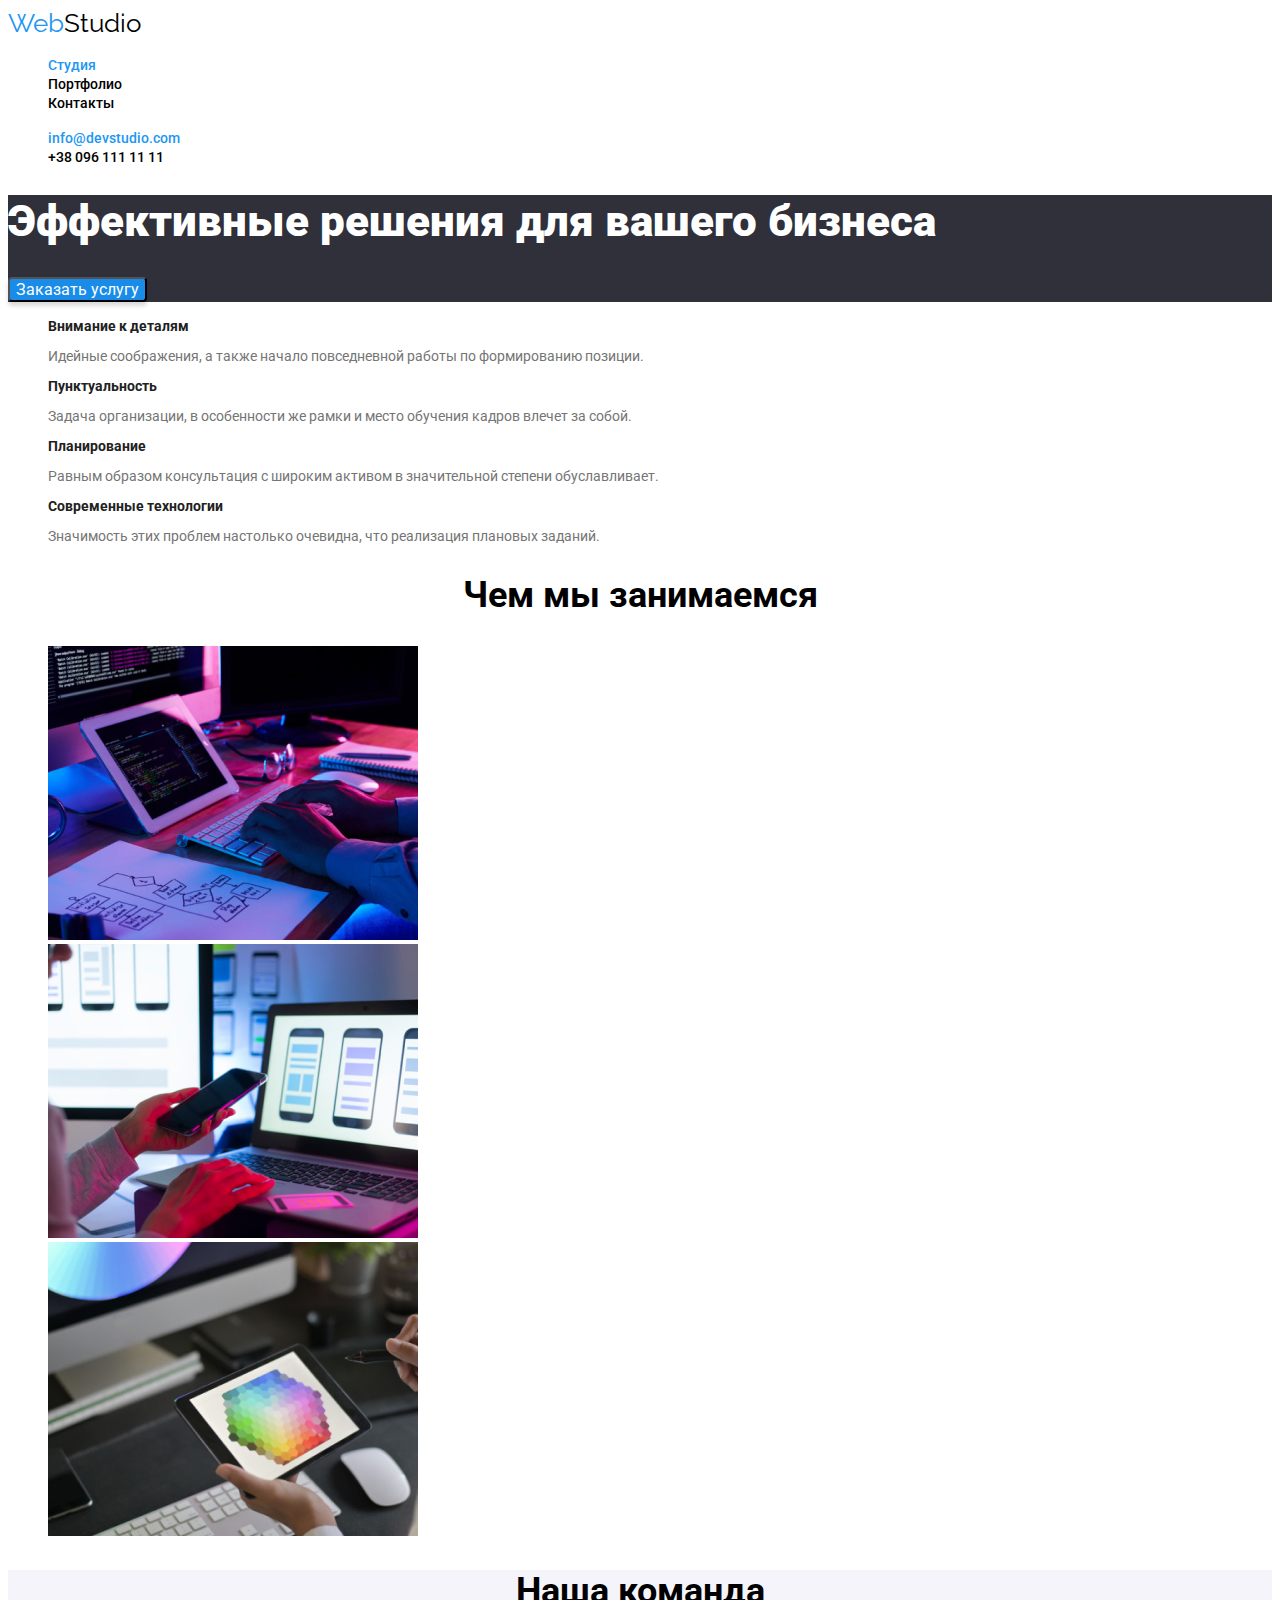
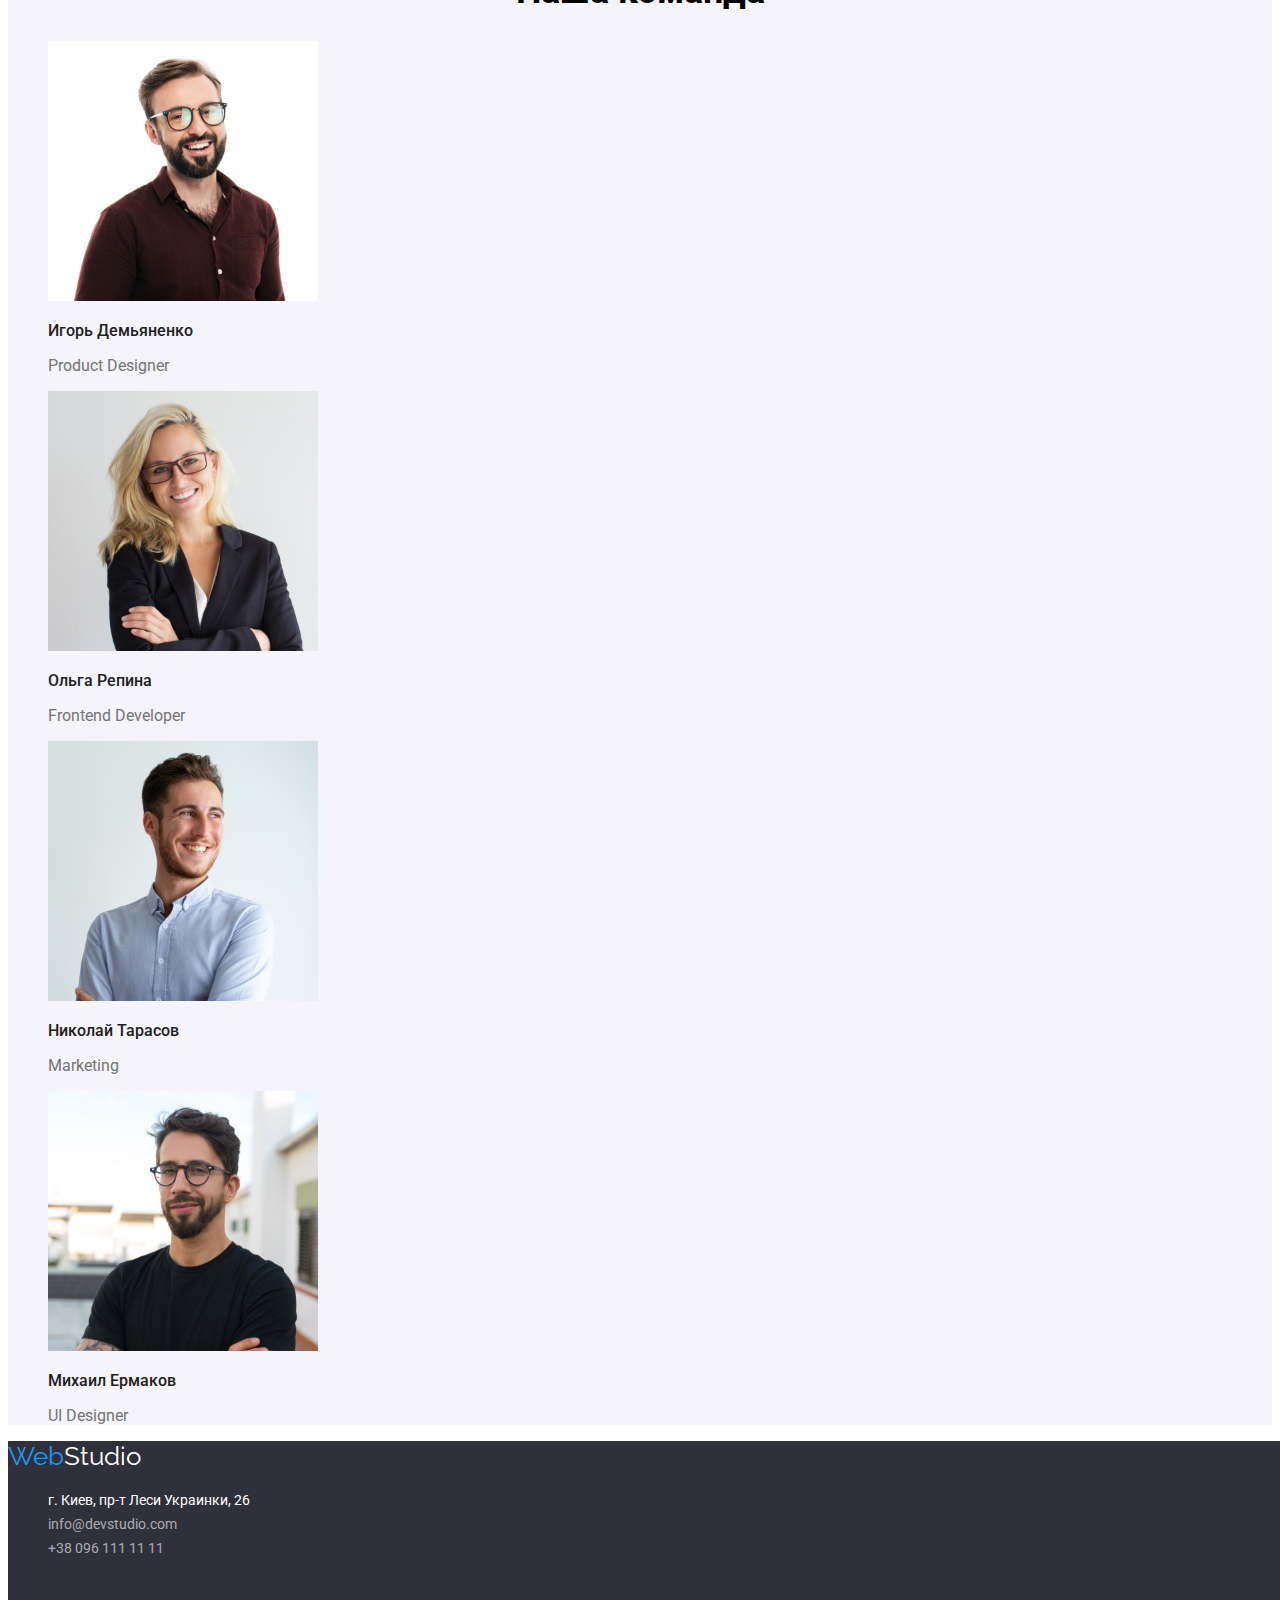
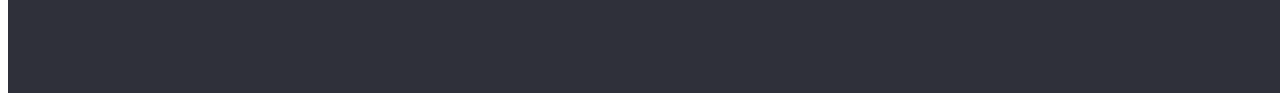
==== index.html @ c4ebb5bd "home-work-02-portfolio" ====
<!DOCTYPE html>
<html lang="en">
<head>
    <meta charset="UTF-8">
    <meta name="viewport" content="width=device-width, initial-scale=1.0">
    <title>home-work-02</title>
    <link href="https://fonts.googleapis.com/css2?family=Raleway:wght@700&family=Roboto:wght@400;500;700&display=swap"
        rel="stylesheet">
    <link rel="stylesheet" href="./css/style.css">
</head>
<body>
    <header class="page-header">
        <!-- Шапка -->
        <nav>
             <div class="logo">
             <a href="index.html"> <span class="name-logo">Web</span>Studio </a>
             </div>
             <ul class="nav-list">
                 <li> <a href=""> <span class="name-logo">Студия</span></a></li>
                 <li> <a href=""> Портфолио </a></li>
                 <li> <a href=""> Контакты </a></li>
             </ul>
        </nav>
        <ul class="nav-contacts">
            <li> <a href="mailto:info@devstudio.com"> <span class="name-logo">info@devstudio.com</span></a></li>
            <li> <a href="tel:+380961111111"> +38 096 111 11 11 </a></li>
        </ul>   
    </header>
    <main> 
        <!-- Герой -->
        <section class="page-hero"> 
            <h1 class="motto"> Эффективные решения для вашего бизнеса </h1>
            <p> 
                <a href="mailto:info@devstudio.com"> 
                    <button class="button-motto-bg"> 
                        <span class="button-motto">Заказать услугу</span>
                    </button> 
                </a> 
            </p>
        </section>
        <!-- Особенности -->
        <section class="features">
            <!-- <h2> Особености </h2> -->
            <ul>
                <li class="features-1">
                    <h3 class="heading-features">Внимание к деталям</h3>
                    <p class="paragraph-features">Идейные соображения, а также начало повседневной работы по формированию позиции.</p>
                </li>
                <li class="features-2">
                    <h3 class="heading-features">Пунктуальность</h3>
                    <p class="paragraph-features">Задача организации, в особенности же рамки и место обучения кадров влечет за собой.</p>
                </li>
                <li class="features-3">
                    <h3 class="heading-features">Планирование</h3>
                    <p class="paragraph-features">Равным образом консультация с широким активом в значительной степени обуславливает.</p>
                </li>
                <li class="features-4">
                    <h3 class="heading-features">Современные технологии</h3>
                    <p class="paragraph-features">Значимость этих проблем настолько очевидна, что реализация плановых заданий.</p>
                </li>
            </ul>
        </section>
        <!-- Чем мы занимаемся -->
        <section class="what-are-we-doing">
            <h2 class="heading-what-are-we-doing"> Чем мы занимаемся </h2>
            <ul>
                <li>
                <img src="./images/box-1.jpg" alt="box 1" width="370px" height="294px">
                </li>
                <li>
                    <img src="./images/box-2.jpg" alt="box 2" width="370px" height="294px">
                </li>
                <li>
                    <img src="./images/box-3.jpg" alt="box 3" width="370px" height="294px">
                </li>
                </ul>
        </section>
        <!-- Наша команда -->
        <section class="our-team">
            <h2 class="heading-our-team"> Наша команда </h2>
            <ul>
                <!-- team card 1-->
                <li class="card-1">
                    <img src="./images/team-foto-1.jpg" alt="Игорь Демьяненко" width="270px" height="260px">
                    <h3 class="headign-team">Игорь Демьяненко</h3>
                    <p class="paragraph-team">Product Designer</p>
                </li>
                <!-- team card 2-->
                <li class="card-2">
                    <img src="./images/team-foto-2.jpg" alt="Ольга Репина" width="270px" height="260px">
                    <h3 class="headign-team">Ольга Репина</h3>
                    <p class="paragraph-team">Frontend Developer</p>
                </li>
                <!-- team card 3-->
                <li class="card-3">
                    <img src="./images/team-foto-3.jpg" alt="box 3" width="270px" height="260px">
                    <h3 class="headign-team">Николай Тарасов</h3>
                    <p class="paragraph-team">Marketing</p>
                </li>
                <!-- team card 4-->
                <li class="card-4">
                    <img src="./images/team-foto-4.jpg" alt="box 3" width="270px" height="260px">
                    <h3 class="headign-team">Михаил Ермаков</h3>
                    <p class="paragraph-team">UI Designer</p>
                </li>
            </ul>
        </section>
         </main>

         <!-- Подвал -->
    <footer class="footer">
        <div class="logo">
            <a href="index.html"> 
                <span class="name-logo-footer-1">Web</span><span class="name-logo-footer-2">Studio</span>
            </a>
        </div>
        <div class="address">
        <address>
        <ul class="navigation">
            <li> <a href=""> <span class="location">г. Киев, пр-т Леси Украинки, 26</span></a></li>
            <li> <a href="mailto:info@devstudio.com"> <span class="email">info@devstudio.com</span></a></li>
            <li> <a href="tel:+380961111111"> <span class="phone-number">+38 096 111 11 11</span></a> </li>
        </ul>
        </address>
        </div>
    
    </footer>
</body>
</html>
---- css/style.css ----
body {
  background-color: #ffffff;
  color: #000000;
  font-family: Roboto, sans-serif;
}

a {
  text-decoration: none;
}

ul {
  list-style: none;
}

/* логотип */
.logo a {
  font-family: Raleway;
  font-style: 400px;
  font-weight: 700px;
  font-size: 26px;
  line-height: 31px;
  color: black;
}

.name-logo {
  color: #2196f3;
}

.nav-list a:hover,
.nav-list a:focus {
  color: #2196f3;
}

.nav-list a {
  font-weight: 500;
  font-size: 14px;
  color: #000000;
}

.nav-contacts a {
  font-weight: 500;
  font-size: 14px;
  color: #000000;
}

.footer {
  width: 1600px;
  height: 252px;
  left: 0px;
  top: 2097px;
  background: #2f303a;
}

.name-logo-footer-1 {
  color: #2196f3;
}

.name-logo-footer-2 {
  color: #ffffff;
}

.address {
}

.navigation {
}

.location {
  font-family: Roboto;
  font-style: normal;
  font-weight: normal;
  font-size: 14px;
  line-height: 24px;
  color: #ffffff;
}

.email {
  font-family: Roboto;
  font-style: normal;
  font-weight: normal;
  font-size: 14px;
  line-height: 24px;
  color: rgba(255, 255, 255, 0.6);
}

.phone-number {
  font-family: Roboto;
  font-style: normal;
  font-weight: normal;
  font-size: 14px;
  line-height: 24px;
  color: rgba(255, 255, 255, 0.6);
}

.page-header {
}

.page-hero {
  background-color: #2f303a;
}

.motto {
  font-family: Roboto;
  font-style: normal;
  font-weight: 900;
  font-size: 44px;
  color: #ffffff;
}

.button-motto {
  font-family: Roboto;
  font-style: 400px;
  font-weight: 700px;
  font-size: 16px;
  color: #ffffff;
}

.button-motto-bg {
  /*position: absolute;
  width: 200px;
  height: 50px;
  left: 700px;
  top: 430px;*/
  background: #188ce8;
  box-shadow: 0px 4px 4px rgba(0, 0, 0, 0.15);
  border-radius: 4px;
}

.features {
  background-color: #ffffff;
}

.features-1 {
}

.features-2 {
}

.features-3 {
}

.features-4 {
}

.heading-features {
  font-family: Roboto;
  font-style: 400px;
  font-weight: 700px;
  font-size: 14px;
  color: #212121;
}

.paragraph-features {
  font-family: Roboto;
  font-style: 400px;
  font-weight: 400px;
  font-size: 14px;
  color: #757575;
}

.heading-what-are-we-doing {
  font-family: Roboto;
  font-style: 400px;
  font-weight: 700px;
  font-size: 36px;
  line-height: 42px;
  text-align: center;
  color: #000000;
}

.our-team {
  background-color: #f5f4fa;
}

.heading-our-team {
  font-family: Roboto;
  font-style: 400px;
  font-weight: 700px;
  font-size: 36px;
  line-height: 42px;
  text-align: center;
  color: #000000;
}

.headign-team {
  font-family: Roboto;
  font-style: normal;
  font-weight: 500;
  font-size: 16px;
  color: #212121;
}

.paragraph-team {
  font-family: Roboto;
  font-style: normal;
  font-weight: normal;
  font-size: 16px;
  line-height: 19px;
  color: #757575;
}

.filters {
}

.button-filter-1 {
  /* Rectangle 10 
  position: absolute;
  width: 73px;
  height: 38px;
  left: 495px;
  top: 174px;*/
  background: #2196f3;
  /* shadow-middle */
  box-shadow: 0px 3px 1px rgba(0, 0, 0, 0.1), 0px 1px 2px rgba(0, 0, 0, 0.08),
    0px 2px 2px rgba(0, 0, 0, 0.12);
  border-radius: 4px;
}

.filter-1 {
  font-family: Roboto;
  font-style: 400px;
  font-weight: 500px;
  font-size: 16px;
  line-height: 26px;
  /* identical to box height, or 162% */
  color: #ffffff;
}

.filter-2 {
  font-family: Roboto;
  font-style: 400;
  font-weight: 500;
  font-size: 16px;
  line-height: 26px;
}

.filter-3 {
  font-family: Roboto;
  font-style: 400;
  font-weight: 500;
  font-size: 16px;
  line-height: 26px;
}

.filter-4 {
  font-family: Roboto;
  font-style: 400;
  font-weight: 500;
  font-size: 16px;
  line-height: 26px;
}

.filter-5 {
  font-family: Roboto;
  font-style: 400;
  font-weight: 500;
  font-size: 16px;
  line-height: 26px;
}

.project {
  background-color: #e5e5e5;
}

.heading-project {
  font-family: Roboto;
  font-style: normal;
  font-weight: bold;
  font-size: 18px;
  line-height: 36px;
  /* identical to box height, or 200% */

  letter-spacing: 0.06em;

  color: #212121;
}

.paragraph-project {
  font-family: Roboto;
  font-style: normal;
  font-weight: normal;
  font-size: 16px;
  line-height: 30px;
  /* identical to box height, or 187% */

  letter-spacing: 0.03em;

  color: #757575;
}
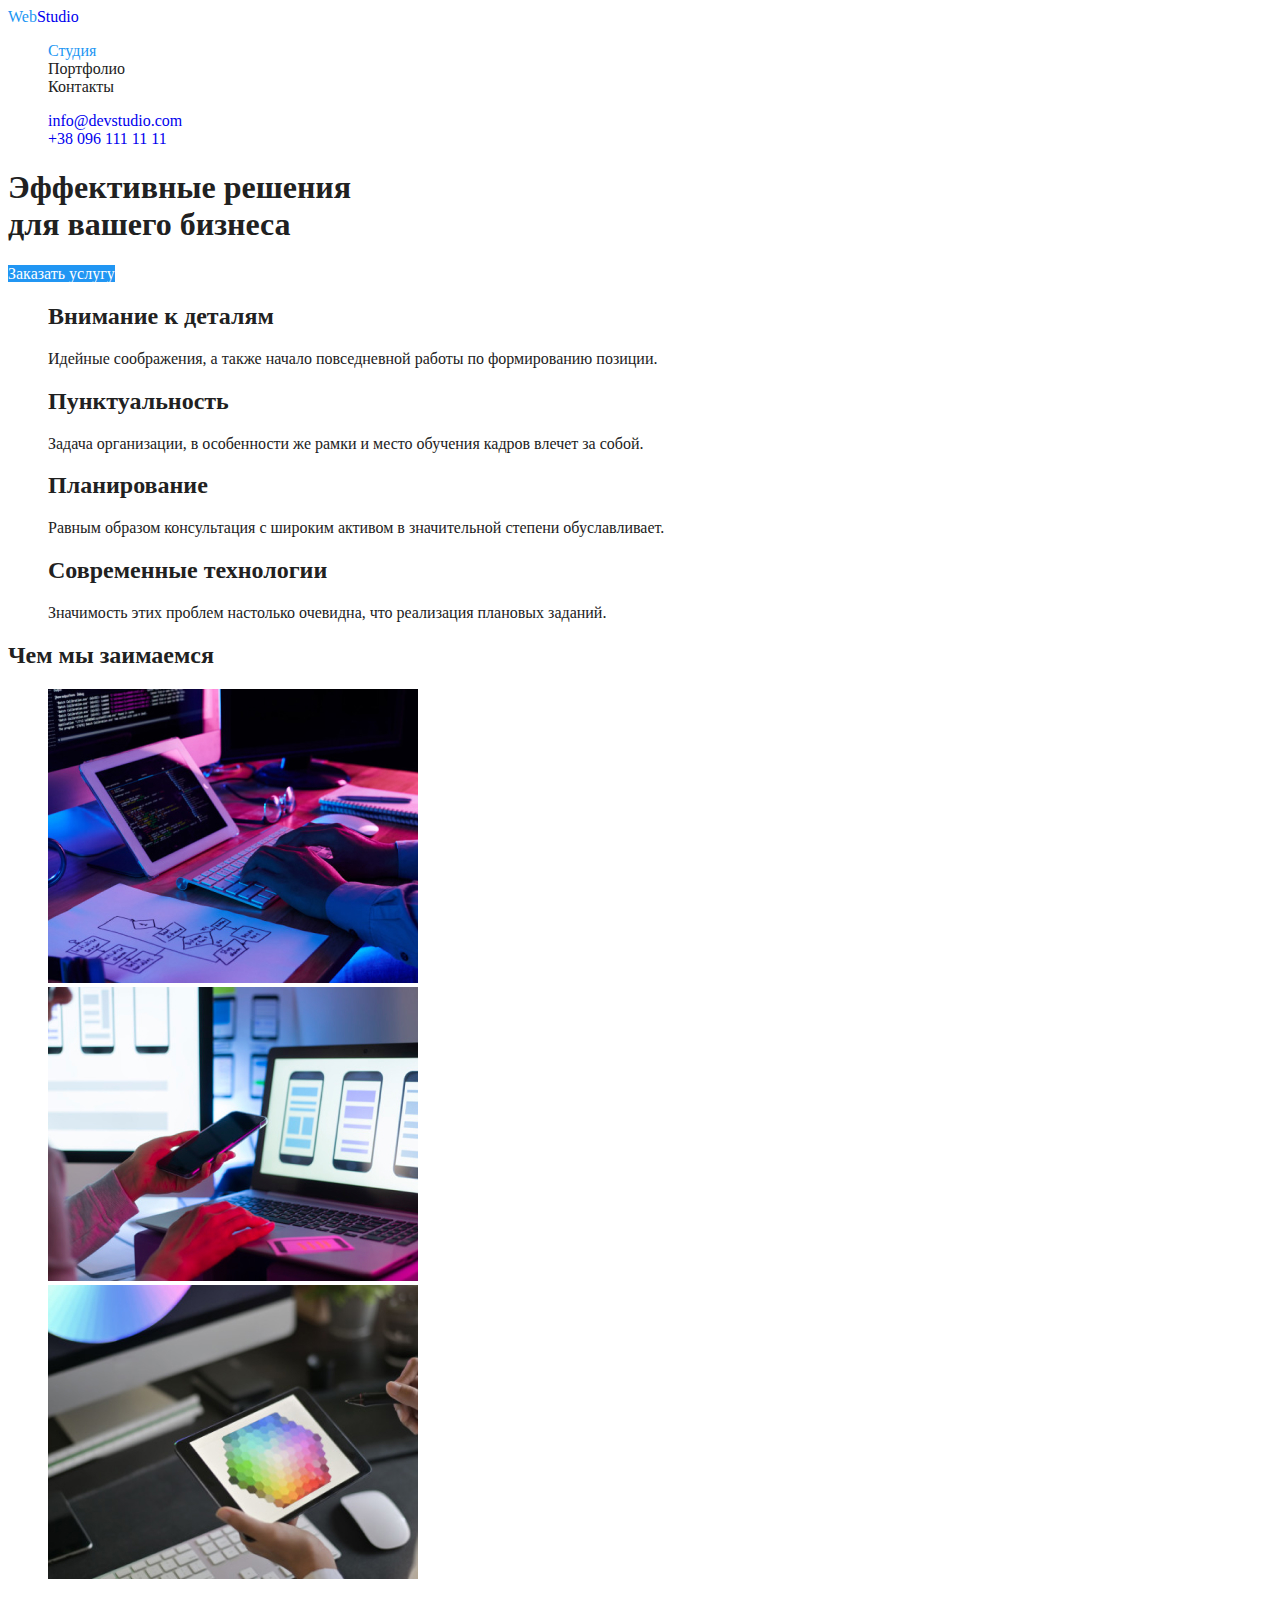
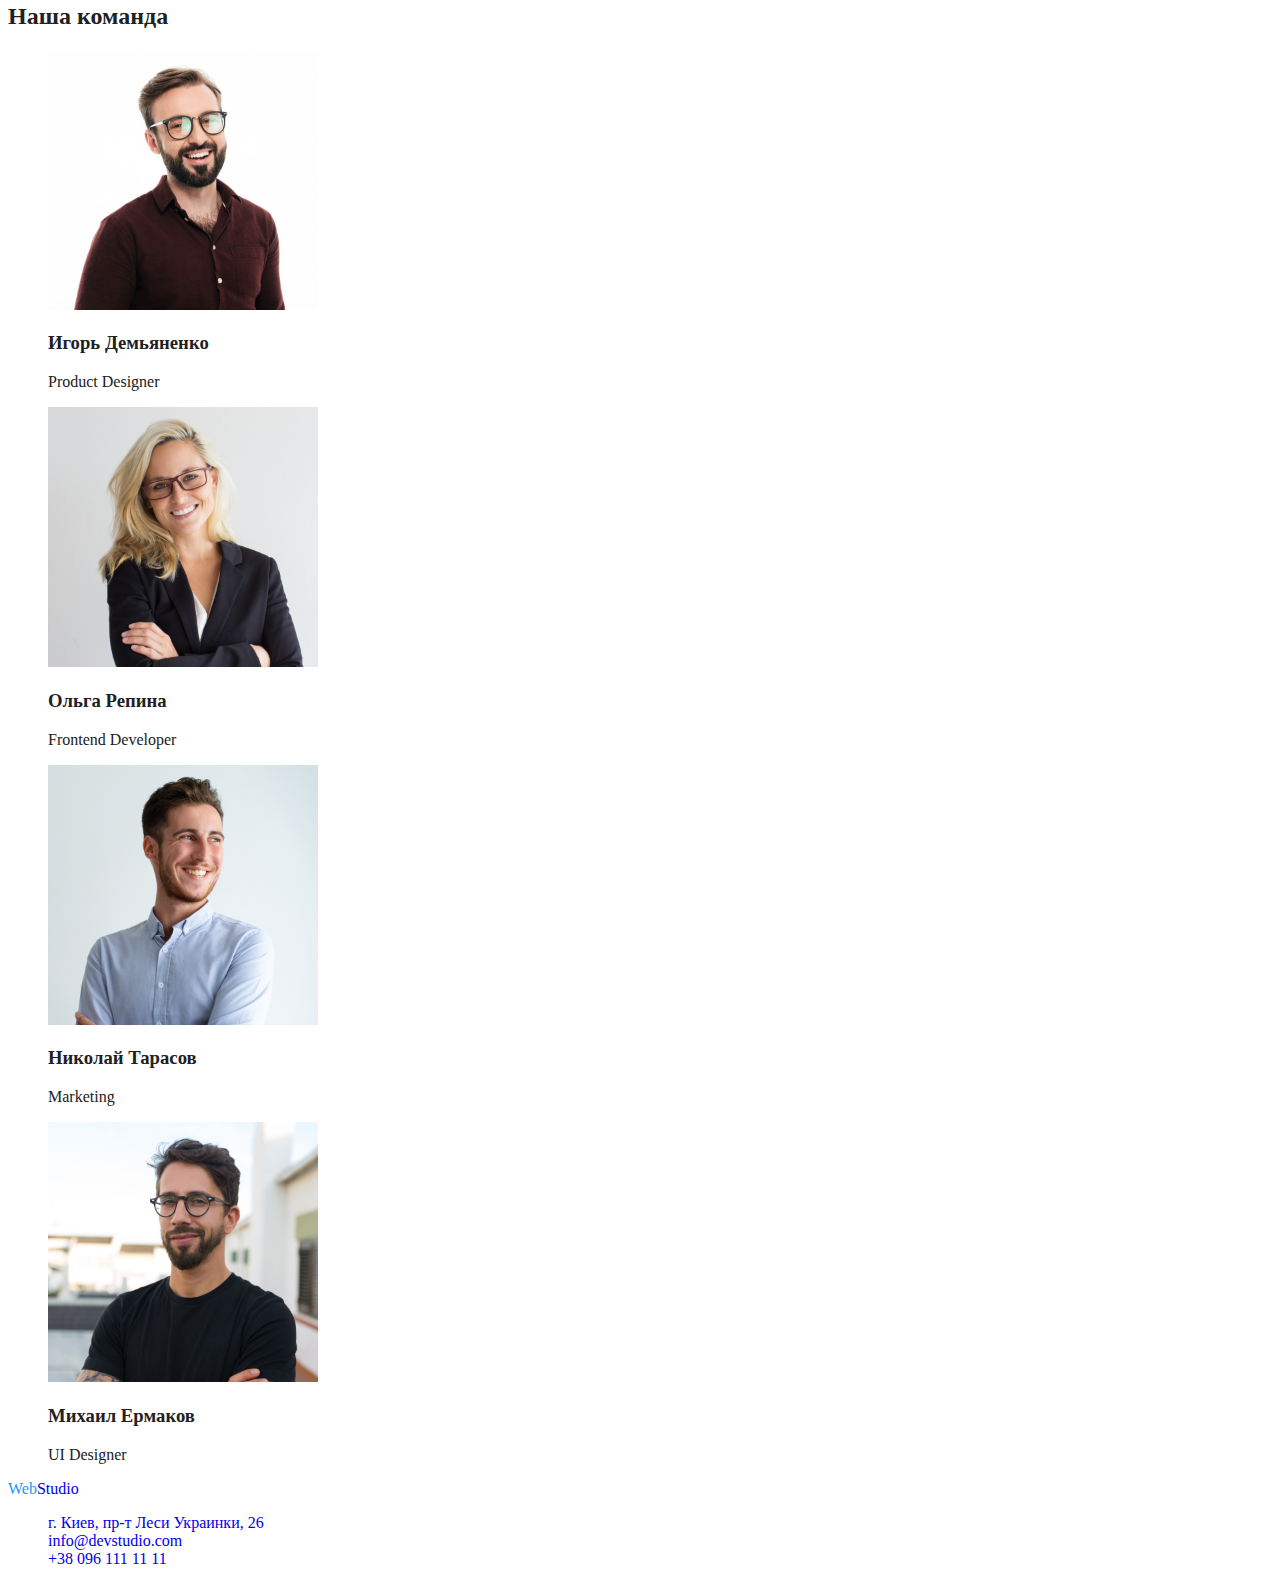
==== commit 71058ae1: "home-work-02-class" ====
--- a/index.html
+++ b/index.html
@@ -1,129 +1,116 @@
 <!DOCTYPE html>
-<html lang="en">
+<html lang="ru">
 <head>
     <meta charset="UTF-8">
     <meta name="viewport" content="width=device-width, initial-scale=1.0">
     <title>home-work-02</title>
-    <link href="https://fonts.googleapis.com/css2?family=Raleway:wght@700&family=Roboto:wght@400;500;700&display=swap"
-        rel="stylesheet">
     <link rel="stylesheet" href="./css/style.css">
 </head>
-<body>
-    <header class="page-header">
+<body class="page">
+
+    <!-- Верхняя линия -->
+
+    <header>
+        <nav>
+            <a href="./index.html" class="logo">
+                <span class="web">Web</span>Studio
+            </a>
+            <ul class="site-nav list">
+                <li><a href=""class="link">Студия</a></li>
+                <li><a href="./portfolio.html">Портфолио</a></li>
+                <li><a href="" >Контакты</a></li>
+            </ul>
+        </nav>
+        <ul class="auth-nav list">
+            <li> <a href="mailto:info@devstudio.com"> info@devstudio.com </a></li>
+            <li> <a href="tel:+38-096-111-11-11"> +38 096 111 11 11 </a></li>
+        </ul>
+    </header>
+    <main>
+
         <!-- Шапка -->
-        <nav>
-             <div class="logo">
-             <a href="index.html"> <span class="name-logo">Web</span>Studio </a>
-             </div>
-             <ul class="nav-list">
-                 <li> <a href=""> <span class="name-logo">Студия</span></a></li>
-                 <li> <a href=""> Портфолио </a></li>
-                 <li> <a href=""> Контакты </a></li>
-             </ul>
-        </nav>
-        <ul class="nav-contacts">
-            <li> <a href="mailto:info@devstudio.com"> <span class="name-logo">info@devstudio.com</span></a></li>
-            <li> <a href="tel:+380961111111"> +38 096 111 11 11 </a></li>
-        </ul>   
-    </header>
-    <main> 
-        <!-- Герой -->
-        <section class="page-hero"> 
-            <h1 class="motto"> Эффективные решения для вашего бизнеса </h1>
-            <p> 
-                <a href="mailto:info@devstudio.com"> 
-                    <button class="button-motto-bg"> 
-                        <span class="button-motto">Заказать услугу</span>
-                    </button> 
-                </a> 
-            </p>
+
+        <section class="section">
+            <h1 class="section-title">Эффективные решения <br> для вашего бизнеса</h1>
+            <a href="button" class="button">Заказать услугу</a>
         </section>
+
         <!-- Особенности -->
-        <section class="features">
-            <!-- <h2> Особености </h2> -->
+
+        <section class="section">
             <ul>
-                <li class="features-1">
-                    <h3 class="heading-features">Внимание к деталям</h3>
-                    <p class="paragraph-features">Идейные соображения, а также начало повседневной работы по формированию позиции.</p>
+                <li>
+                    <h2 class="section-title">Внимание к деталям</h2>
+                    <p>Идейные соображения, а также начало повседневной работы по формированию позиции.</p>
                 </li>
-                <li class="features-2">
-                    <h3 class="heading-features">Пунктуальность</h3>
-                    <p class="paragraph-features">Задача организации, в особенности же рамки и место обучения кадров влечет за собой.</p>
+                <li>
+                    <h2 class="section-title">Пунктуальность</h2>
+                    <p>Задача организации, в особенности же рамки и место обучения кадров влечет за собой.</p>
                 </li>
-                <li class="features-3">
-                    <h3 class="heading-features">Планирование</h3>
-                    <p class="paragraph-features">Равным образом консультация с широким активом в значительной степени обуславливает.</p>
+                <li>
+                    <h2 class="section-title">Планирование</h2>
+                    <p>Равным образом консультация с широким активом в значительной степени обуславливает.</p>
                 </li>
-                <li class="features-4">
-                    <h3 class="heading-features">Современные технологии</h3>
-                    <p class="paragraph-features">Значимость этих проблем настолько очевидна, что реализация плановых заданий.</p>
+                <li>
+                    <h2 class="section-title">Современные технологии</h2>
+                    <p>Значимость этих проблем настолько очевидна, что реализация плановых заданий.</p>
                 </li>
             </ul>
         </section>
-        <!-- Чем мы занимаемся -->
-        <section class="what-are-we-doing">
-            <h2 class="heading-what-are-we-doing"> Чем мы занимаемся </h2>
+
+        <!-- Чем мы заимаемся -->
+
+        <section class="section">
+            <h2 class="section-title"> Чем мы заимаемся </h2>
             <ul>
+                <li><img src="./images/box-1.jpg" alt="box-1" width="370" height="294"></li>
+                <li><img src="./images/box-2.jpg" alt="box-2" width="370" height="294"></li>
+                <li><img src="./images/box-3.jpg" alt="box-3" width="370" height="294"></li>
+            </ul>
+        </section>
+        
+        <!-- Наша Команда -->
+
+        <section class="section">
+            <h2 class="section-title">Наша команда</h2>
+            <ul class="team-list">
                 <li>
-                <img src="./images/box-1.jpg" alt="box 1" width="370px" height="294px">
+                    <img src="./images/team-foto-1.jpg" alt="Игорь Демьяненко" width="270" height="260">
+                    <h3 class="title">Игорь Демьяненко</h3>
+                    <p>Product Designer</p>
                 </li>
                 <li>
-                    <img src="./images/box-2.jpg" alt="box 2" width="370px" height="294px">
+                    <img src="./images/team-foto-2.jpg" alt="Ольга Репина" width="270" height="260">
+                    <h3 class="title">Ольга Репина</h3>
+                    <p>Frontend Developer</p>
                 </li>
                 <li>
-                    <img src="./images/box-3.jpg" alt="box 3" width="370px" height="294px">
+                    <img src="./images/team-foto-3.jpg" alt="Николай Тарасов" width="270" height="260">
+                    <h3 class="title">Николай Тарасов</h3>
+                    <p>Marketing</p>
                 </li>
-                </ul>
-        </section>
-        <!-- Наша команда -->
-        <section class="our-team">
-            <h2 class="heading-our-team"> Наша команда </h2>
-            <ul>
-                <!-- team card 1-->
-                <li class="card-1">
-                    <img src="./images/team-foto-1.jpg" alt="Игорь Демьяненко" width="270px" height="260px">
-                    <h3 class="headign-team">Игорь Демьяненко</h3>
-                    <p class="paragraph-team">Product Designer</p>
-                </li>
-                <!-- team card 2-->
-                <li class="card-2">
-                    <img src="./images/team-foto-2.jpg" alt="Ольга Репина" width="270px" height="260px">
-                    <h3 class="headign-team">Ольга Репина</h3>
-                    <p class="paragraph-team">Frontend Developer</p>
-                </li>
-                <!-- team card 3-->
-                <li class="card-3">
-                    <img src="./images/team-foto-3.jpg" alt="box 3" width="270px" height="260px">
-                    <h3 class="headign-team">Николай Тарасов</h3>
-                    <p class="paragraph-team">Marketing</p>
-                </li>
-                <!-- team card 4-->
-                <li class="card-4">
-                    <img src="./images/team-foto-4.jpg" alt="box 3" width="270px" height="260px">
-                    <h3 class="headign-team">Михаил Ермаков</h3>
-                    <p class="paragraph-team">UI Designer</p>
+                <li>
+                    <img src="./images/team-foto-4.jpg" alt="Михаил Ермаков" width="270" height="260">
+                    <h3 class="title">Михаил Ермаков</h3>
+                    <p>UI Designer</p>
                 </li>
             </ul>
         </section>
-         </main>
+    </main>
 
-         <!-- Подвал -->
-    <footer class="footer">
-        <div class="logo">
-            <a href="index.html"> 
-                <span class="name-logo-footer-1">Web</span><span class="name-logo-footer-2">Studio</span>
+    <!-- Подвал -->
+
+    <footer>
+        <nav>
+            <a href="./index.html" class="logo">
+                <span class="web">Web</span>Studio
             </a>
-        </div>
-        <div class="address">
-        <address>
-        <ul class="navigation">
-            <li> <a href=""> <span class="location">г. Киев, пр-т Леси Украинки, 26</span></a></li>
-            <li> <a href="mailto:info@devstudio.com"> <span class="email">info@devstudio.com</span></a></li>
-            <li> <a href="tel:+380961111111"> <span class="phone-number">+38 096 111 11 11</span></a> </li>
+        </nav>
+        <ul>
+            <li><a href="https://www.google.com/maps/d/viewer?msa=0&mid=10uSM3H-mIU3GznYo2szRIEphczw&ll=50.42732700000001%2C30.538092&z=17">г. Киев, пр-т Леси Украинки, 26</a></li>
+            <li><a href="mailto:info@devstudio.com">info@devstudio.com</a></li>
+            <li><a href="tel:+38-096-111-11-11">+38 096 111 11 11</a></li>
         </ul>
-        </address>
-        </div>
-    
     </footer>
 </body>
 </html>--- a/css/style.css
+++ b/css/style.css
@@ -1,289 +1,70 @@
+/* цвет основного текста #212121*/
+
+/* вторичний цвет текста color: #757575; */
+
+/* белый color: #FFFFFF; */
+
+/* акцент color: #2196F3; */
+
+/* вторичний цвет фона background: #F5F4FA; */
+
+:root {
+  --primary-text-color: #212121;
+  --title-text-color: #757575;
+  --acccent-color: #2196f3;
+  --primary-bg-color: #ffffff;
+}
+
 body {
-  background-color: #ffffff;
-  color: #000000;
-  font-family: Roboto, sans-serif;
+  background-color: var(--primary-bg-color);
+  color: var(--primary-text-color);
+}
+
+ul {
+  list-style: none;
 }
 
 a {
   text-decoration: none;
 }
 
-ul {
-  list-style: none;
+.list a:hover,
+.list a:focus {
+  color: var(--acccent-color);
 }
 
-/* логотип */
-.logo a {
-  font-family: Raleway;
-  font-style: 400px;
-  font-weight: 700px;
-  font-size: 26px;
-  line-height: 31px;
-  color: black;
+.web {
+  color: var(--acccent-color);
 }
 
-.name-logo {
-  color: #2196f3;
+/* site nav */
+
+.site-nav a {
+  color: var(--primary-text-color);
 }
 
-.nav-list a:hover,
-.nav-list a:focus {
-  color: #2196f3;
+.site-nav .link {
+  color: var(--acccent-color);
 }
 
-.nav-list a {
-  font-weight: 500;
-  font-size: 14px;
-  color: #000000;
+/* Section */
+
+.section {
+  color: var(--primary-text-color);
 }
 
-.nav-contacts a {
-  font-weight: 500;
-  font-size: 14px;
-  color: #000000;
+/* Team */
+
+.team-list .title {
+  color: var(--primary-text-color);
 }
 
-.footer {
-  width: 1600px;
-  height: 252px;
-  left: 0px;
-  top: 2097px;
-  background: #2f303a;
+.button {
+  color: var(--primary-bg-color);
+  background-color: var(--acccent-color);
 }
 
-.name-logo-footer-1 {
-  color: #2196f3;
-}
-
-.name-logo-footer-2 {
-  color: #ffffff;
-}
-
-.address {
-}
-
-.navigation {
-}
-
-.location {
-  font-family: Roboto;
-  font-style: normal;
-  font-weight: normal;
-  font-size: 14px;
-  line-height: 24px;
-  color: #ffffff;
-}
-
-.email {
-  font-family: Roboto;
-  font-style: normal;
-  font-weight: normal;
-  font-size: 14px;
-  line-height: 24px;
-  color: rgba(255, 255, 255, 0.6);
-}
-
-.phone-number {
-  font-family: Roboto;
-  font-style: normal;
-  font-weight: normal;
-  font-size: 14px;
-  line-height: 24px;
-  color: rgba(255, 255, 255, 0.6);
-}
-
-.page-header {
-}
-
-.page-hero {
-  background-color: #2f303a;
-}
-
-.motto {
-  font-family: Roboto;
-  font-style: normal;
-  font-weight: 900;
-  font-size: 44px;
-  color: #ffffff;
-}
-
-.button-motto {
-  font-family: Roboto;
-  font-style: 400px;
-  font-weight: 700px;
-  font-size: 16px;
-  color: #ffffff;
-}
-
-.button-motto-bg {
-  /*position: absolute;
-  width: 200px;
-  height: 50px;
-  left: 700px;
-  top: 430px;*/
-  background: #188ce8;
-  box-shadow: 0px 4px 4px rgba(0, 0, 0, 0.15);
+.button-link {
+  background: #f5f4fa;
   border-radius: 4px;
 }
-
-.features {
-  background-color: #ffffff;
-}
-
-.features-1 {
-}
-
-.features-2 {
-}
-
-.features-3 {
-}
-
-.features-4 {
-}
-
-.heading-features {
-  font-family: Roboto;
-  font-style: 400px;
-  font-weight: 700px;
-  font-size: 14px;
-  color: #212121;
-}
-
-.paragraph-features {
-  font-family: Roboto;
-  font-style: 400px;
-  font-weight: 400px;
-  font-size: 14px;
-  color: #757575;
-}
-
-.heading-what-are-we-doing {
-  font-family: Roboto;
-  font-style: 400px;
-  font-weight: 700px;
-  font-size: 36px;
-  line-height: 42px;
-  text-align: center;
-  color: #000000;
-}
-
-.our-team {
-  background-color: #f5f4fa;
-}
-
-.heading-our-team {
-  font-family: Roboto;
-  font-style: 400px;
-  font-weight: 700px;
-  font-size: 36px;
-  line-height: 42px;
-  text-align: center;
-  color: #000000;
-}
-
-.headign-team {
-  font-family: Roboto;
-  font-style: normal;
-  font-weight: 500;
-  font-size: 16px;
-  color: #212121;
-}
-
-.paragraph-team {
-  font-family: Roboto;
-  font-style: normal;
-  font-weight: normal;
-  font-size: 16px;
-  line-height: 19px;
-  color: #757575;
-}
-
-.filters {
-}
-
-.button-filter-1 {
-  /* Rectangle 10 
-  position: absolute;
-  width: 73px;
-  height: 38px;
-  left: 495px;
-  top: 174px;*/
-  background: #2196f3;
-  /* shadow-middle */
-  box-shadow: 0px 3px 1px rgba(0, 0, 0, 0.1), 0px 1px 2px rgba(0, 0, 0, 0.08),
-    0px 2px 2px rgba(0, 0, 0, 0.12);
-  border-radius: 4px;
-}
-
-.filter-1 {
-  font-family: Roboto;
-  font-style: 400px;
-  font-weight: 500px;
-  font-size: 16px;
-  line-height: 26px;
-  /* identical to box height, or 162% */
-  color: #ffffff;
-}
-
-.filter-2 {
-  font-family: Roboto;
-  font-style: 400;
-  font-weight: 500;
-  font-size: 16px;
-  line-height: 26px;
-}
-
-.filter-3 {
-  font-family: Roboto;
-  font-style: 400;
-  font-weight: 500;
-  font-size: 16px;
-  line-height: 26px;
-}
-
-.filter-4 {
-  font-family: Roboto;
-  font-style: 400;
-  font-weight: 500;
-  font-size: 16px;
-  line-height: 26px;
-}
-
-.filter-5 {
-  font-family: Roboto;
-  font-style: 400;
-  font-weight: 500;
-  font-size: 16px;
-  line-height: 26px;
-}
-
-.project {
-  background-color: #e5e5e5;
-}
-
-.heading-project {
-  font-family: Roboto;
-  font-style: normal;
-  font-weight: bold;
-  font-size: 18px;
-  line-height: 36px;
-  /* identical to box height, or 200% */
-
-  letter-spacing: 0.06em;
-
-  color: #212121;
-}
-
-.paragraph-project {
-  font-family: Roboto;
-  font-style: normal;
-  font-weight: normal;
-  font-size: 16px;
-  line-height: 30px;
-  /* identical to box height, or 187% */
-
-  letter-spacing: 0.03em;
-
-  color: #757575;
-}
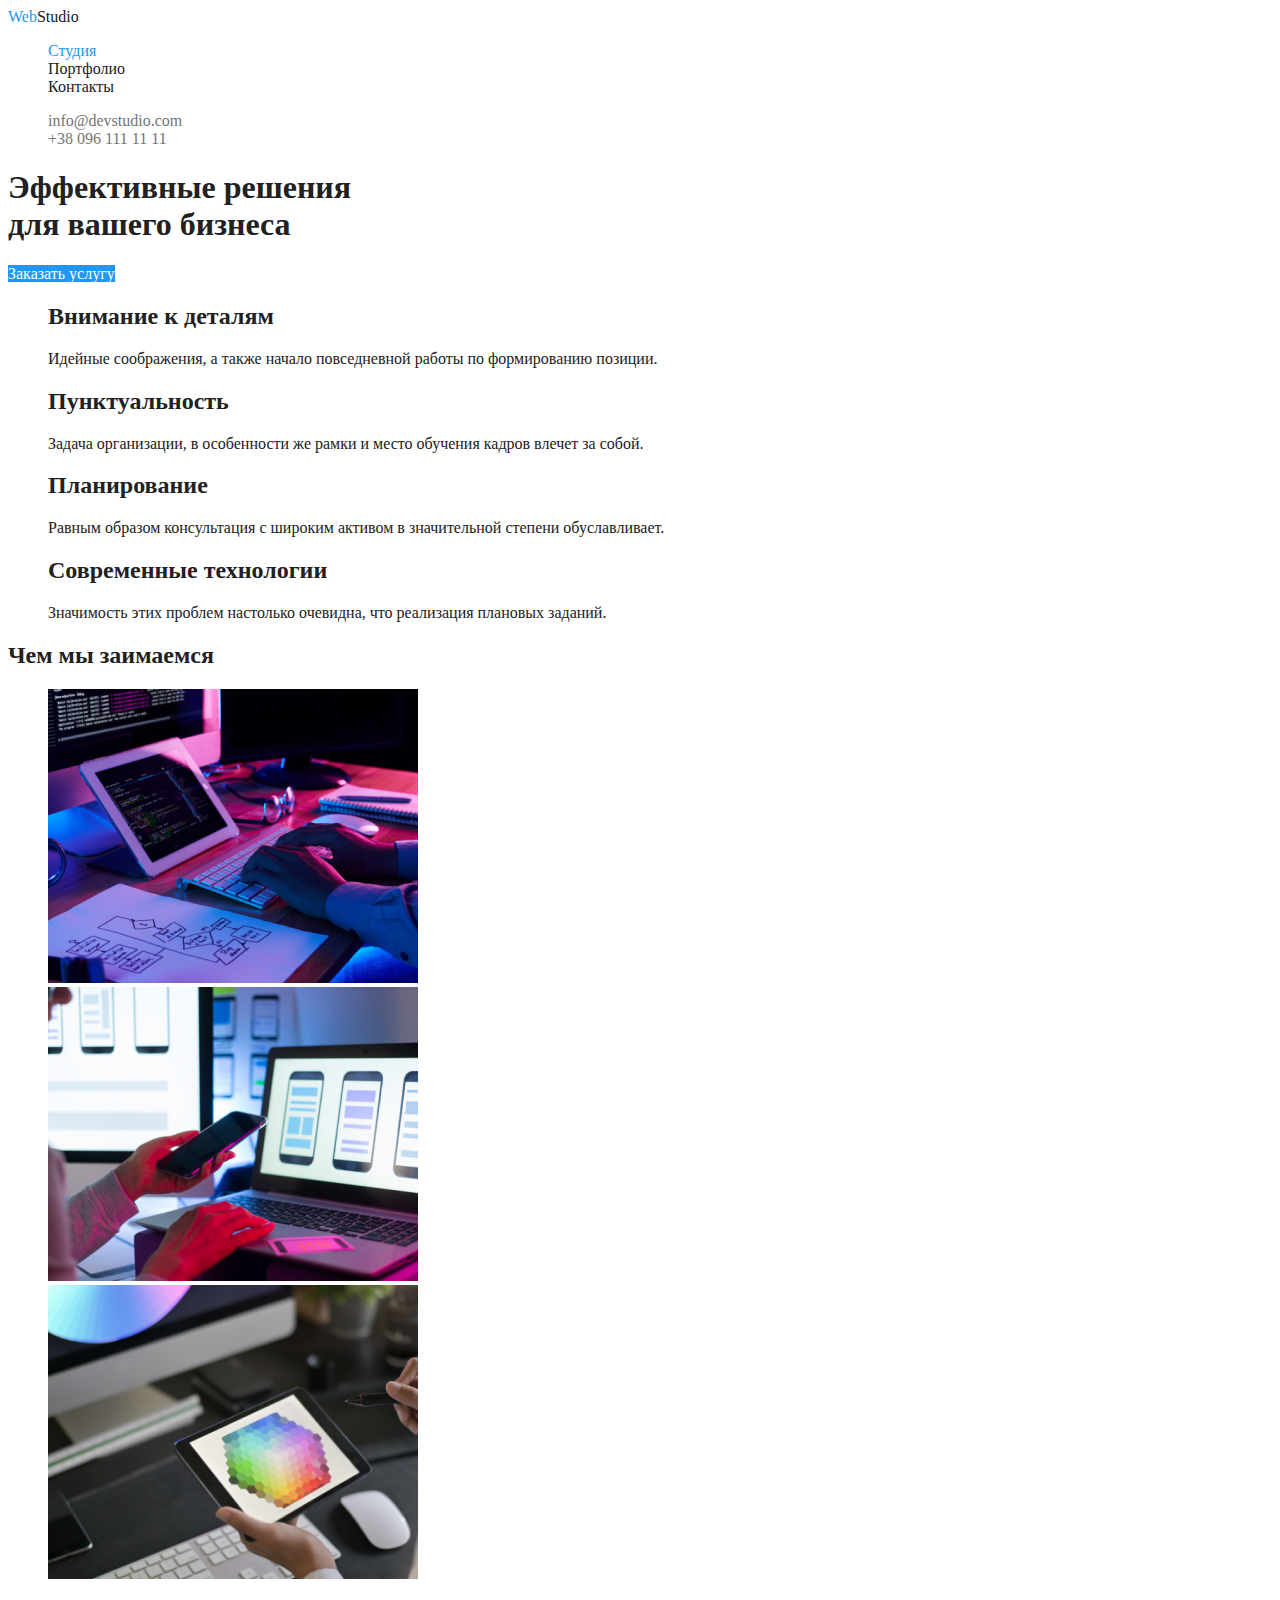
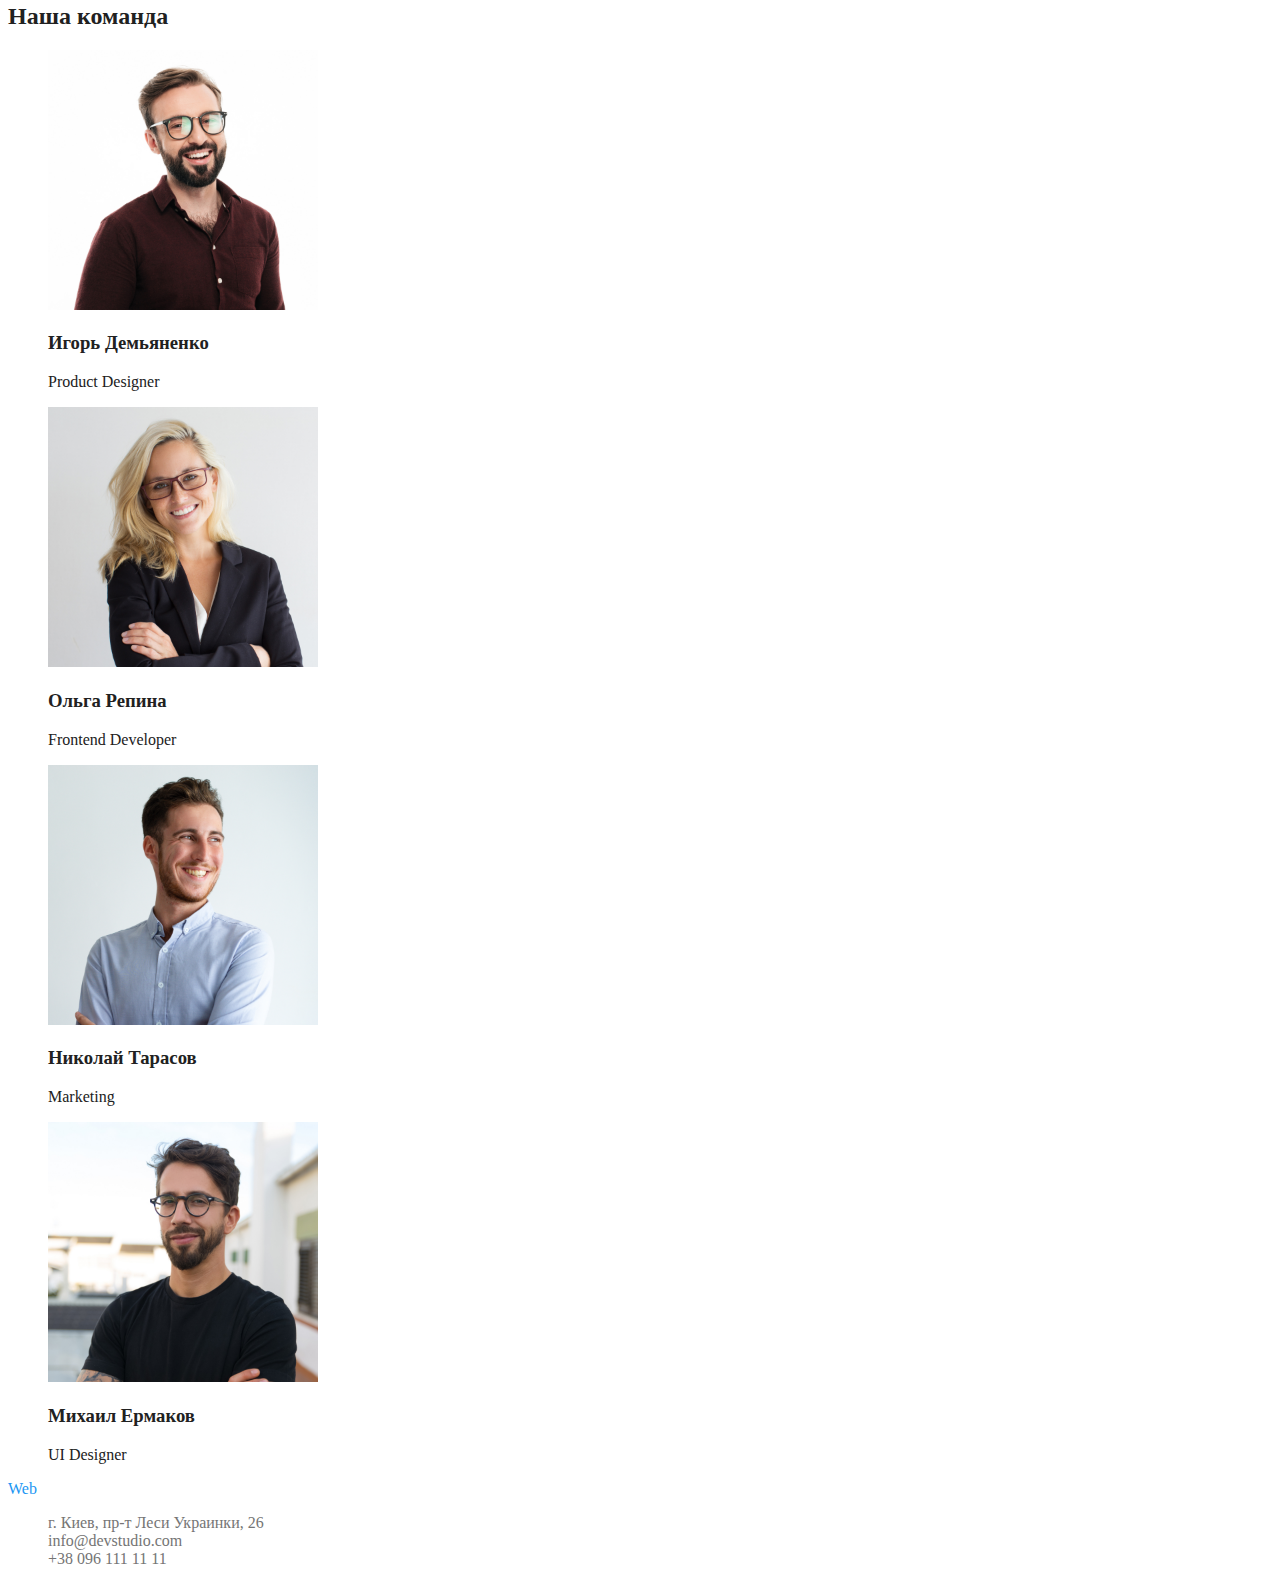
==== commit 3a98325a: "home-work-02-class" ====
--- a/index.html
+++ b/index.html
@@ -3,7 +3,7 @@
 <head>
     <meta charset="UTF-8">
     <meta name="viewport" content="width=device-width, initial-scale=1.0">
-    <title>home-work-02</title>
+    <title>WebStudio</title>
     <link rel="stylesheet" href="./css/style.css">
 </head>
 <body class="page">
@@ -16,9 +16,9 @@
                 <span class="web">Web</span>Studio
             </a>
             <ul class="site-nav list">
-                <li><a href=""class="link">Студия</a></li>
-                <li><a href="./portfolio.html">Портфолио</a></li>
-                <li><a href="" >Контакты</a></li>
+                <li><a href=""class="link curent">Студия</a></li>
+                <li><a href="./portfolio.html" class="link">Портфолио</a></li>
+                <li><a href="" class="link">Контакты</a></li>
             </ul>
         </nav>
         <ul class="auth-nav list">
@@ -32,7 +32,7 @@
 
         <section class="section">
             <h1 class="section-title">Эффективные решения <br> для вашего бизнеса</h1>
-            <a href="button" class="button">Заказать услугу</a>
+            <a href="button" class="button primary">Заказать услугу</a>
         </section>
 
         <!-- Особенности -->
@@ -101,16 +101,20 @@
     <!-- Подвал -->
 
     <footer>
+        <div>
         <nav>
-            <a href="./index.html" class="logo">
-                <span class="web">Web</span>Studio
+            <a href="./index.html">
+                <span class="web-footer">Web</span> <span class="studio-footer">Studio</span>
             </a>
         </nav>
-        <ul>
-            <li><a href="https://www.google.com/maps/d/viewer?msa=0&mid=10uSM3H-mIU3GznYo2szRIEphczw&ll=50.42732700000001%2C30.538092&z=17">г. Киев, пр-т Леси Украинки, 26</a></li>
-            <li><a href="mailto:info@devstudio.com">info@devstudio.com</a></li>
-            <li><a href="tel:+38-096-111-11-11">+38 096 111 11 11</a></li>
+        <ul class="auth-nav list">
+            <li><a href="https://www.google.com/maps/d/viewer?msa=0&mid=10uSM3H-mIU3GznYo2szRIEphczw&ll=50.42732700000001%2C30.538092&z=17"
+                    class="link">г.
+                    Киев, пр-т Леси Украинки, 26</a></li>
+            <li><a href="mailto:info@devstudio.com" class="link">info@devstudio.com</a></li>
+            <li><a href="tel:+38-096-111-11-11" class="link">+38 096 111 11 11</a></li>
         </ul>
+        </div>
     </footer>
 </body>
 </html>--- a/css/style.css
+++ b/css/style.css
@@ -13,6 +13,8 @@
   --title-text-color: #757575;
   --acccent-color: #2196f3;
   --primary-bg-color: #ffffff;
+  --primary-white-color: #ffffff;
+  --primary-bt-color: #f5f4fa;
 }
 
 body {
@@ -32,9 +34,23 @@
 .list a:focus {
   color: var(--acccent-color);
 }
-
+/* Логотип Шапка */
 .web {
   color: var(--acccent-color);
+}
+
+.logo {
+  color: var(--primary-text-color);
+}
+
+/* Логотип Футер */
+
+.web-footer {
+  color: var(--acccent-color);
+}
+
+.studio-footer {
+  color: var(--primary-white-color);
 }
 
 /* site nav */
@@ -43,8 +59,12 @@
   color: var(--primary-text-color);
 }
 
-.site-nav .link {
+.site-nav .link.curent {
   color: var(--acccent-color);
+}
+
+.auth-nav a {
+  color: var(--title-text-color);
 }
 
 /* Section */
@@ -59,12 +79,19 @@
   color: var(--primary-text-color);
 }
 
+/* Button */
+
 .button {
-  color: var(--primary-bg-color);
+  color: var(--primary-text-color);
+  background-color: var(--primary-white-color);
+}
+
+.button.primary {
+  color: var(--primary-white-color);
   background-color: var(--acccent-color);
 }
 
-.button-link {
-  background: #f5f4fa;
-  border-radius: 4px;
+.button.secondary {
+  color: var(--primary-text-color);
+  background-color: var(--primary-bt-color);
 }
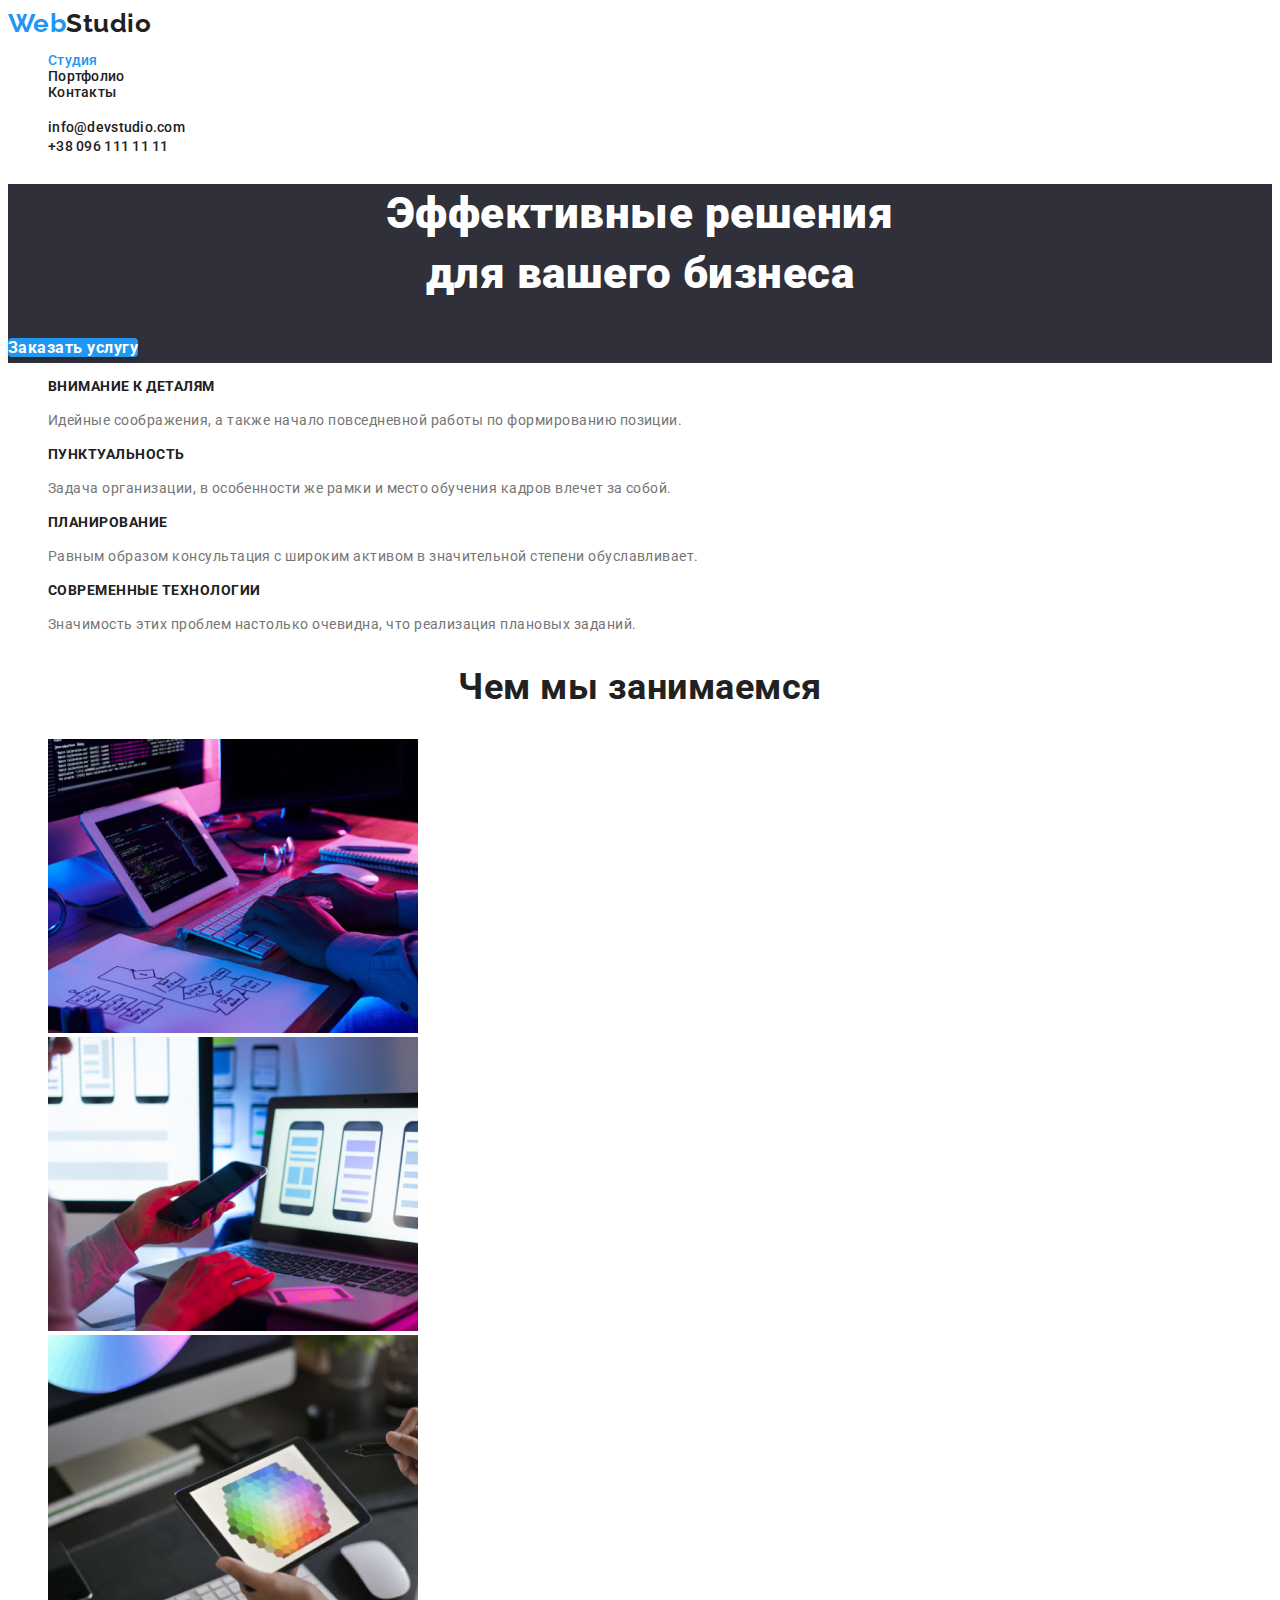
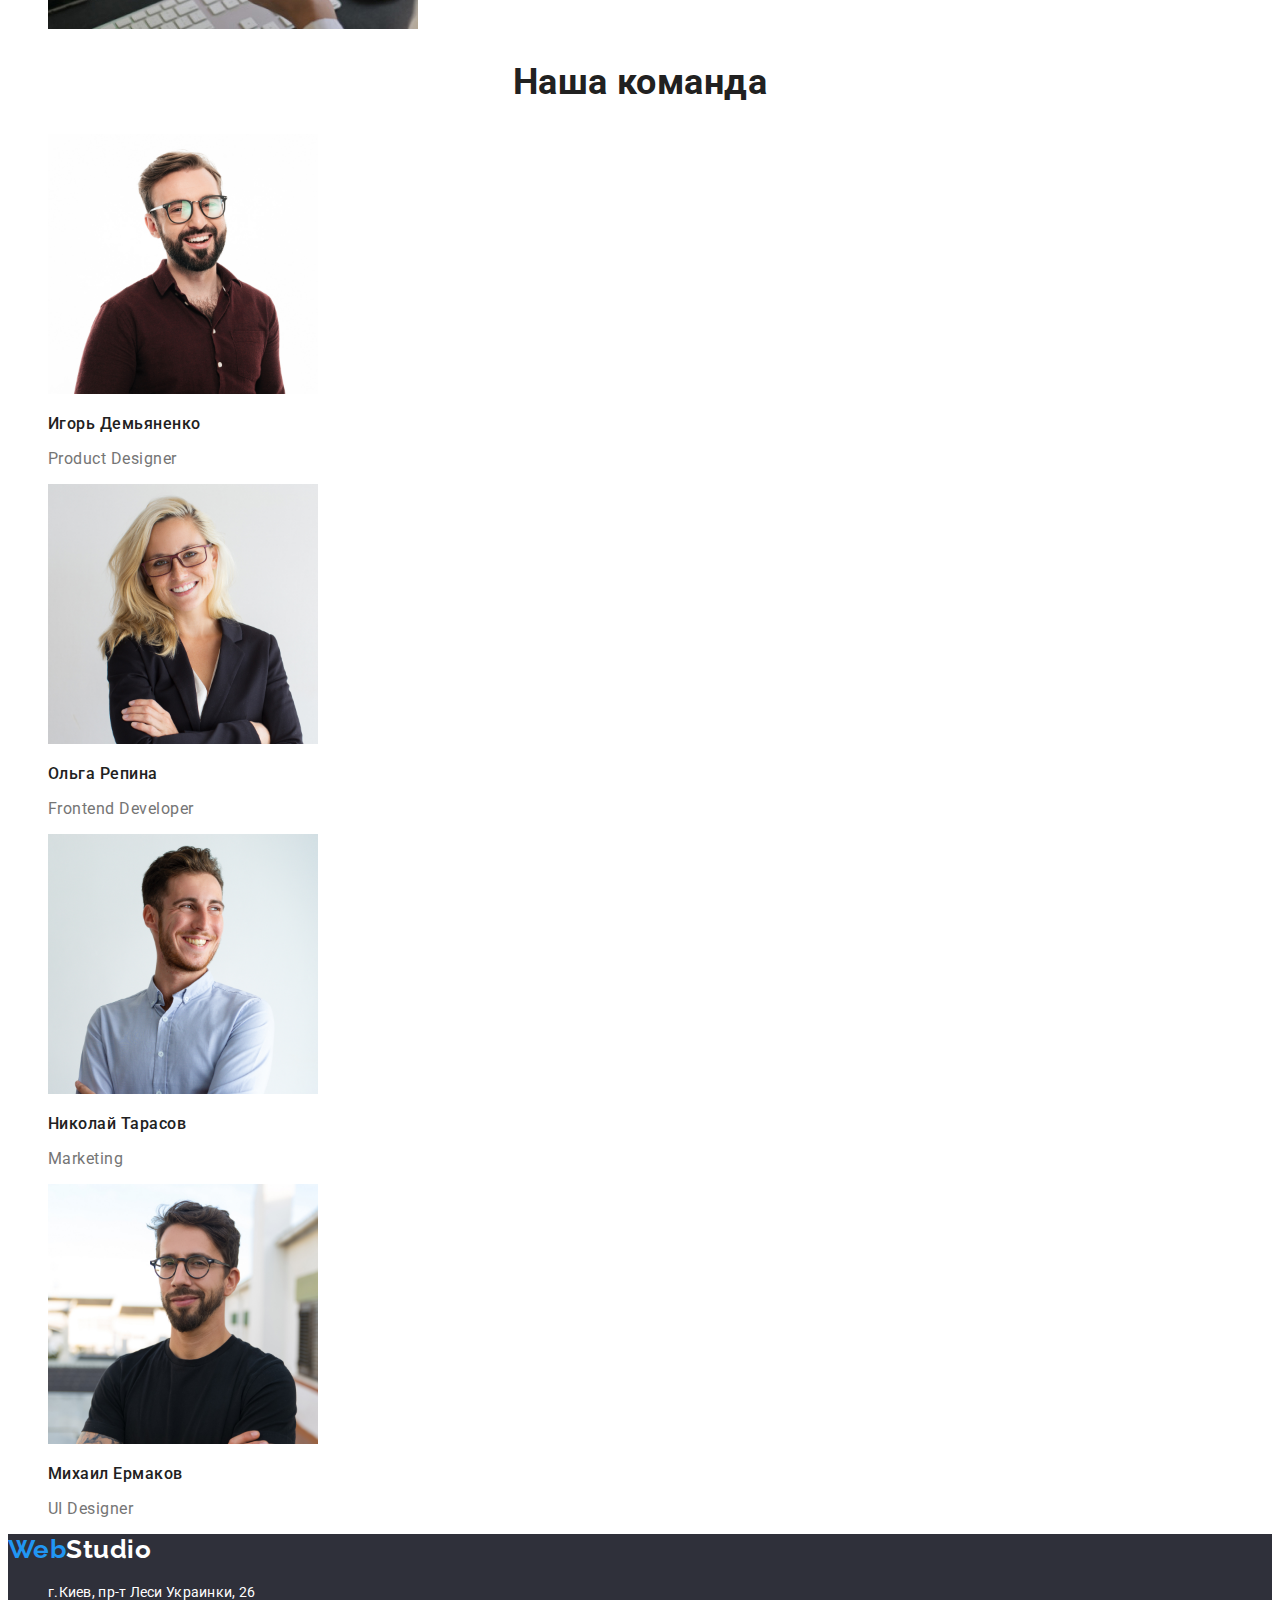
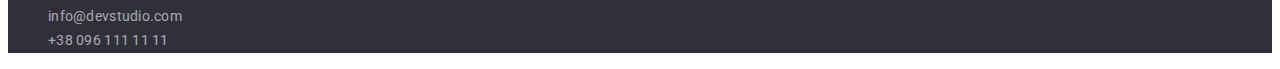
==== commit ef825a67: "home-work-02" ====
--- a/index.html
+++ b/index.html
@@ -4,6 +4,9 @@
     <meta charset="UTF-8">
     <meta name="viewport" content="width=device-width, initial-scale=1.0">
     <title>WebStudio</title>
+    <link rel="preconnect" href="https://fonts.gstatic.com">
+    <link href="https://fonts.googleapis.com/css2?family=Raleway:wght@700&family=Roboto:wght@400;500;700;900&display=swap"
+        rel="stylesheet">
     <link rel="stylesheet" href="./css/style.css">
 </head>
 <body class="page">
@@ -30,30 +33,32 @@
 
         <!-- Шапка -->
 
-        <section class="section">
-            <h1 class="section-title">Эффективные решения <br> для вашего бизнеса</h1>
-            <a href="button" class="button primary">Заказать услугу</a>
+        <section class="hero">
+            <h1 class="hero-title">Эффективные решения <br> для вашего бизнеса</h1>
+            <a href="button" class="button hero">Заказать услугу</a>
         </section>
+        
 
         <!-- Особенности -->
 
         <section class="section">
-            <ul>
+            <!-- <h2> Особенности </h2> -->
+            <ul class="features">
                 <li>
-                    <h2 class="section-title">Внимание к деталям</h2>
-                    <p>Идейные соображения, а также начало повседневной работы по формированию позиции.</p>
+                    <h3 class="features-title">Внимание к деталям</h3>
+                    <p class="features-text">Идейные соображения, а также начало повседневной работы по формированию позиции.</p>
                 </li>
                 <li>
-                    <h2 class="section-title">Пунктуальность</h2>
-                    <p>Задача организации, в особенности же рамки и место обучения кадров влечет за собой.</p>
+                    <h3 class="features-title">Пунктуальность</h3>
+                    <p class="features-text">Задача организации, в особенности же рамки и место обучения кадров влечет за собой.</p>
                 </li>
                 <li>
-                    <h2 class="section-title">Планирование</h2>
-                    <p>Равным образом консультация с широким активом в значительной степени обуславливает.</p>
+                    <h3 class="features-title">Планирование</h3>
+                    <p class="features-text">Равным образом консультация с широким активом в значительной степени обуславливает.</p>
                 </li>
                 <li>
-                    <h2 class="section-title">Современные технологии</h2>
-                    <p>Значимость этих проблем настолько очевидна, что реализация плановых заданий.</p>
+                    <h3 class="features-title">Современные технологии</h3>
+                    <p class="features-text">Значимость этих проблем настолько очевидна, что реализация плановых заданий.</p>
                 </li>
             </ul>
         </section>
@@ -61,7 +66,7 @@
         <!-- Чем мы заимаемся -->
 
         <section class="section">
-            <h2 class="section-title"> Чем мы заимаемся </h2>
+            <h2 class="section-title"> Чем мы занимаемся </h2>
             <ul>
                 <li><img src="./images/box-1.jpg" alt="box-1" width="370" height="294"></li>
                 <li><img src="./images/box-2.jpg" alt="box-2" width="370" height="294"></li>
@@ -73,26 +78,26 @@
 
         <section class="section">
             <h2 class="section-title">Наша команда</h2>
-            <ul class="team-list">
+            <ul class="team">
                 <li>
                     <img src="./images/team-foto-1.jpg" alt="Игорь Демьяненко" width="270" height="260">
-                    <h3 class="title">Игорь Демьяненко</h3>
-                    <p>Product Designer</p>
+                    <h3 class="team-title">Игорь Демьяненко</h3>
+                    <p class="team-text">Product Designer</p>
                 </li>
                 <li>
                     <img src="./images/team-foto-2.jpg" alt="Ольга Репина" width="270" height="260">
-                    <h3 class="title">Ольга Репина</h3>
-                    <p>Frontend Developer</p>
+                    <h3 class="team-title">Ольга Репина</h3>
+                    <p class="team-text">Frontend Developer</p>
                 </li>
                 <li>
                     <img src="./images/team-foto-3.jpg" alt="Николай Тарасов" width="270" height="260">
-                    <h3 class="title">Николай Тарасов</h3>
-                    <p>Marketing</p>
+                    <h3 class="team-title">Николай Тарасов</h3>
+                    <p class="team-text">Marketing</p>
                 </li>
                 <li>
                     <img src="./images/team-foto-4.jpg" alt="Михаил Ермаков" width="270" height="260">
-                    <h3 class="title">Михаил Ермаков</h3>
-                    <p>UI Designer</p>
+                    <h3 class="team-title">Михаил Ермаков</h3>
+                    <p class="team-text">UI Designer</p>
                 </li>
             </ul>
         </section>
@@ -100,19 +105,18 @@
 
     <!-- Подвал -->
 
-    <footer>
+    <footer class="footer">
         <div>
         <nav>
-            <a href="./index.html">
-                <span class="web-footer">Web</span> <span class="studio-footer">Studio</span>
+            <a href="./index.html" class="logo">
+                <span class="web-footer">Web</span><span class="studio-footer">Studio</span>
             </a>
         </nav>
         <ul class="auth-nav list">
             <li><a href="https://www.google.com/maps/d/viewer?msa=0&mid=10uSM3H-mIU3GznYo2szRIEphczw&ll=50.42732700000001%2C30.538092&z=17"
-                    class="link">г.
-                    Киев, пр-т Леси Украинки, 26</a></li>
-            <li><a href="mailto:info@devstudio.com" class="link">info@devstudio.com</a></li>
-            <li><a href="tel:+38-096-111-11-11" class="link">+38 096 111 11 11</a></li>
+                    class="location link">г.Киев, пр-т Леси Украинки, 26</a></li>
+            <li><a href="mailto:info@devstudio.com" class="footer-contacts link"> info@devstudio.com</a></li>
+            <li><a href="tel:+38-096-111-11-11" class="footer-contacts link">+38 096 111 11 11</a></li>
         </ul>
         </div>
     </footer>
--- a/css/style.css
+++ b/css/style.css
@@ -15,11 +15,15 @@
   --primary-bg-color: #ffffff;
   --primary-white-color: #ffffff;
   --primary-bt-color: #f5f4fa;
+  --primary-bg-hero-color: #2f303a;
 }
 
 body {
   background-color: var(--primary-bg-color);
   color: var(--primary-text-color);
+
+  font-family: roboto, sans-serif;
+  letter-spacing: 0.03em;
 }
 
 ul {
@@ -41,10 +45,19 @@
 
 .logo {
   color: var(--primary-text-color);
+  font-family: Raleway, sans-serif;
+
+  font-weight: 700;
+  font-size: 26px;
+  line-height: 1.19;
 }
 
 /* Логотип Футер */
 
+.footer {
+  background-color: var(--primary-bg-hero-color);
+}
+
 .web-footer {
   color: var(--acccent-color);
 }
@@ -53,8 +66,31 @@
   color: var(--primary-white-color);
 }
 
+.location.link {
+  color: var(--primary-white-color);
+
+  font-weight: 400;
+  font-size: 14px;
+  line-height: 1.71;
+}
+
+.footer-contacts.link {
+  color: rgba(255, 255, 255, 0.6);
+
+  font-weight: 400;
+  font-size: 14px;
+  line-height: 1.71;
+}
+
 /* site nav */
 
+.site-nav {
+  font-weight: 500;
+  font-size: 14px;
+  line-height: 1.14;
+  letter-spacing: 0.02em;
+}
+
 .site-nav a {
   color: var(--primary-text-color);
 }
@@ -64,25 +100,89 @@
 }
 
 .auth-nav a {
+  color: var(--primary-text-color);
+  font-weight: 500;
+  font-size: 14px;
+  line-height: 1.14;
+  letter-spacing: 0.02em;
+}
+
+/* Hero */
+
+.hero {
+  background-color: var(--primary-bg-hero-color);
+}
+
+.hero-title {
+  font-weight: 900;
+  font-size: 44px;
+  line-height: 1.36;
+  text-align: center;
+  color: var(--primary-white-color);
+}
+
+/* main */
+
+.section {
+}
+
+.section-title {
+  color: var(--primary-text-color);
+
+  font-weight: 700;
+  font-size: 36px;
+  line-height: 1.16;
+  text-align: center;
+}
+
+.features-title {
+  color: var(--primary-text-color);
+
+  font-weight: 700;
+  font-size: 14px;
+  line-height: 1.14;
+  text-transform: uppercase;
+}
+
+.features-text {
   color: var(--title-text-color);
-}
-
-/* Section */
-
-.section {
-  color: var(--primary-text-color);
+
+  font-weight: 400;
+  font-size: 14px;
+  line-height: 1.71;
 }
 
 /* Team */
 
-.team-list .title {
-  color: var(--primary-text-color);
+.team-title {
+  color: var(--primary-text-color);
+
+  font-weight: 500;
+  font-size: 16px;
+  line-height: 1.19;
+}
+
+.team-text {
+  color: var(--title-text-color);
+
+  font-weight: 400;
+  font-size: 16px;
+  line-height: 1.19;
 }
 
 /* Button */
 
 .button {
   color: var(--primary-text-color);
+  background-color: var(--primary-bt-color);
+  font-weight: 500;
+  font-size: 16px;
+  line-height: 1.63;
+  text-align: center;
+}
+
+.button:hover {
+  color: var(--acccent-color);
   background-color: var(--primary-white-color);
 }
 
@@ -95,3 +195,38 @@
   color: var(--primary-text-color);
   background-color: var(--primary-bt-color);
 }
+
+.button.hero {
+  color: var(--primary-white-color);
+  background-color: var(--acccent-color);
+
+  font-weight: 700;
+  font-size: 16px;
+  line-height: 1.88;
+
+  box-shadow: 0px 4px 4px rgba(0, 0, 0, 0.15);
+  border-radius: 4px;
+}
+
+/* Портфолио Main */
+
+.project {
+}
+
+.project-title {
+  color: var(--primary-text-color);
+  font-weight: 700;
+  font-size: 18px;
+  line-height: 2;
+
+  letter-spacing: 0.06em;
+}
+
+.project-text {
+  color: var(--title-text-color);
+  font-weight: 400;
+  font-size: 16px;
+  line-height: 1.9;
+
+  letter-spacing: 0.03em;
+}
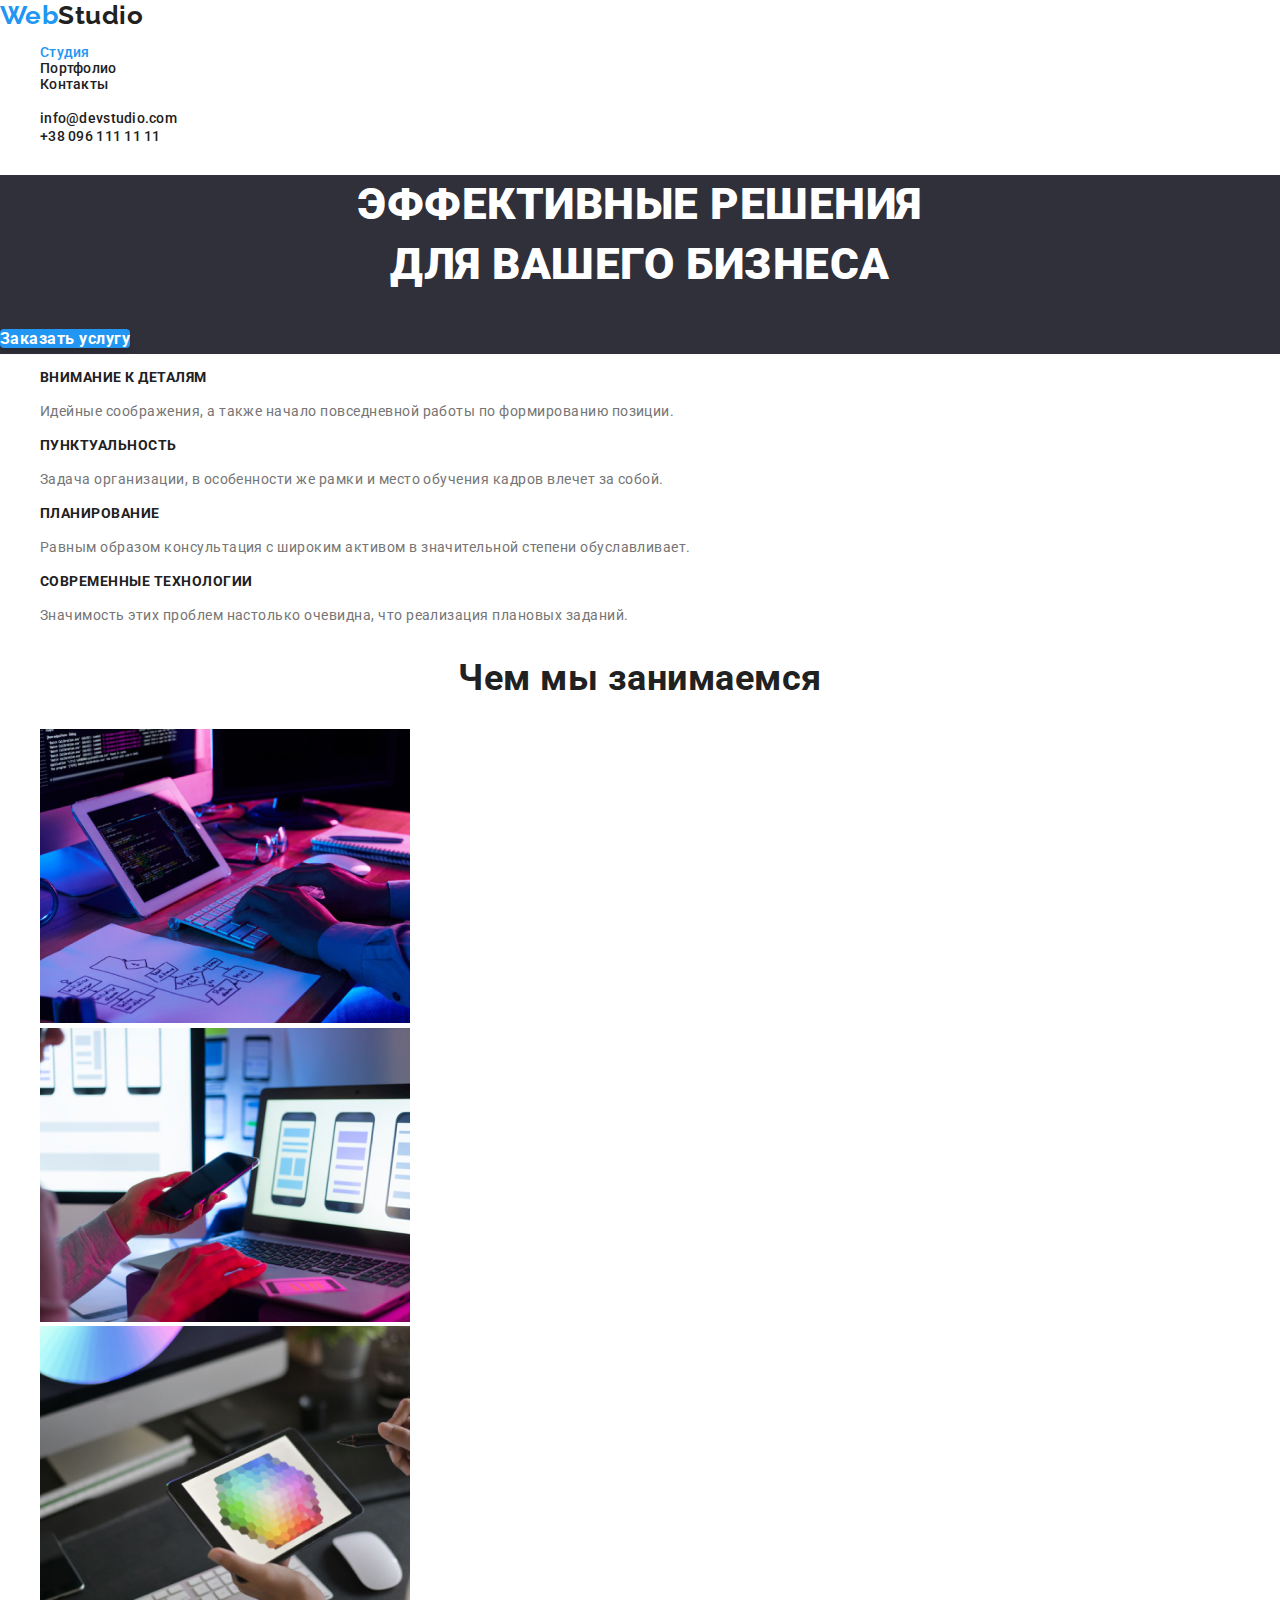
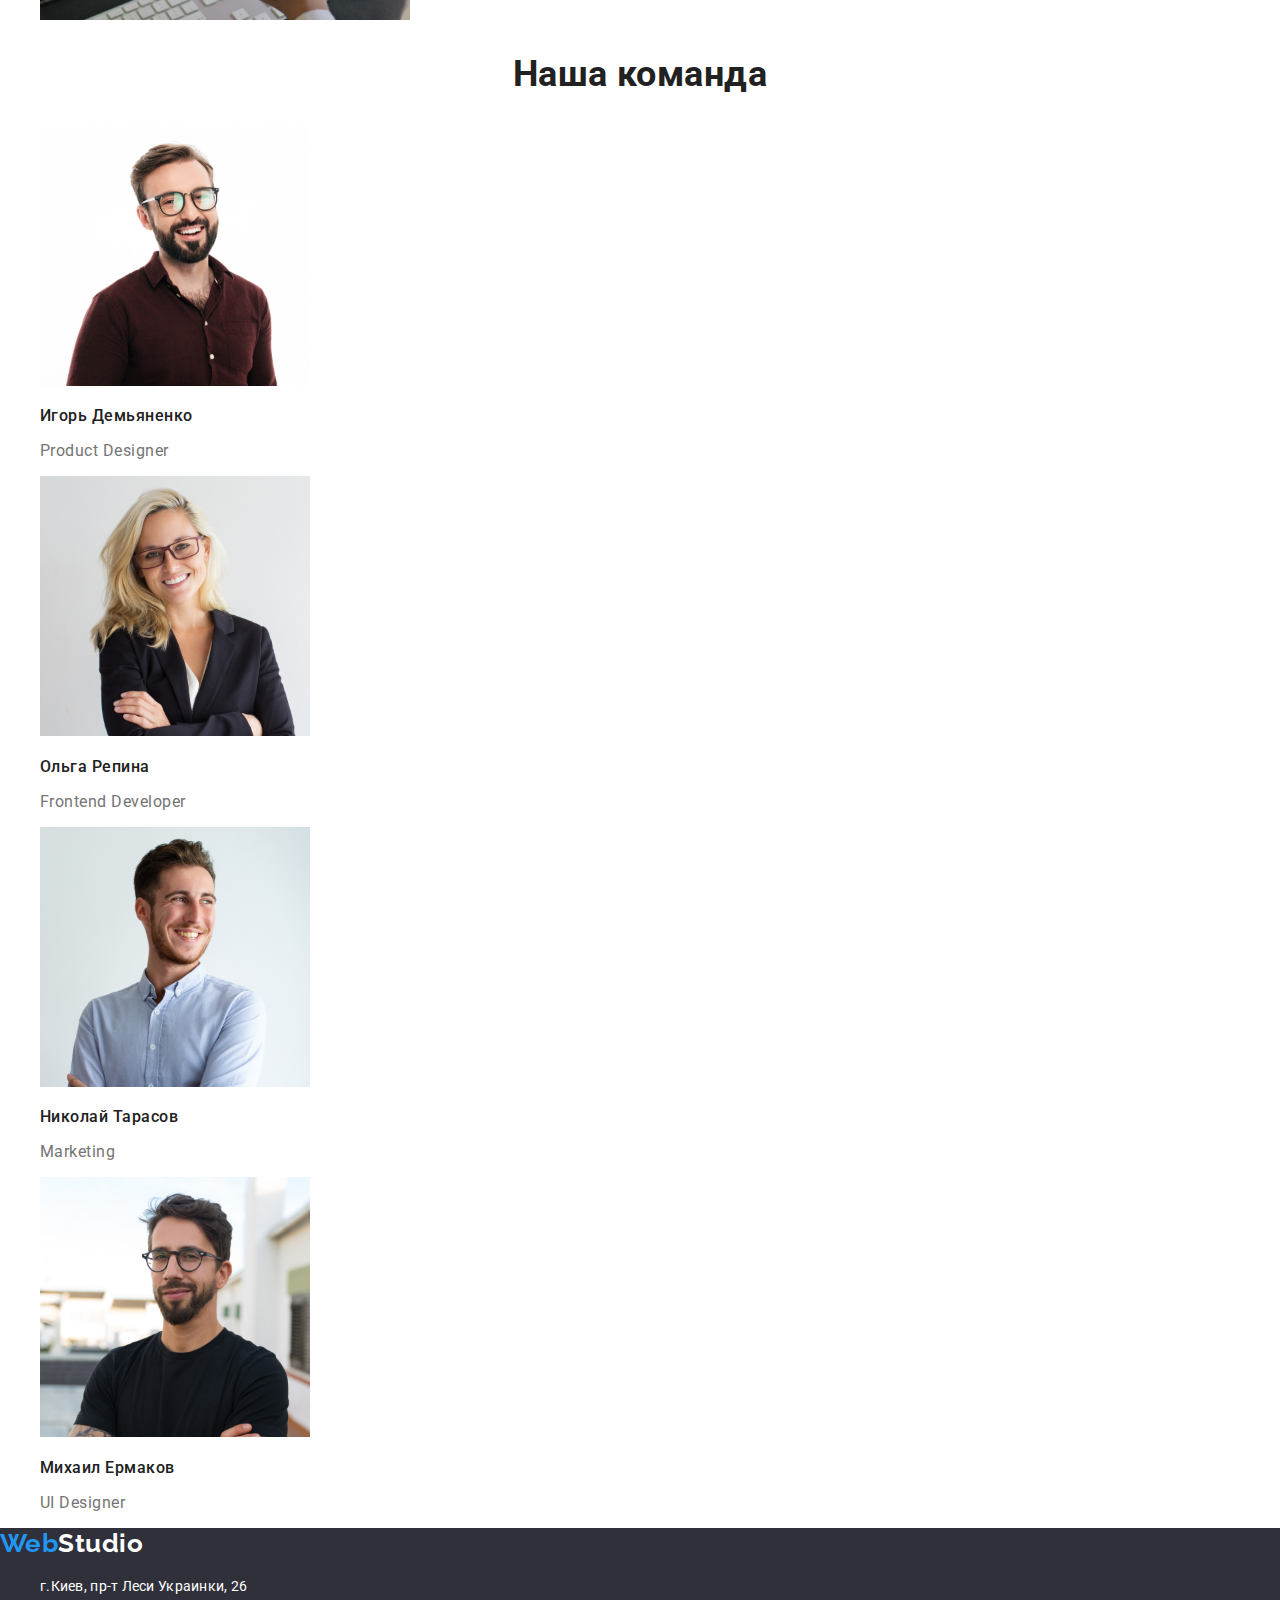
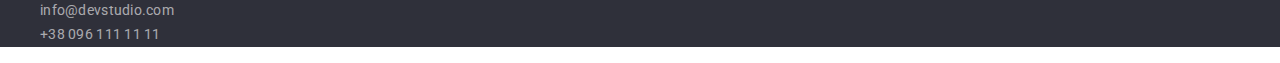
==== commit bdaa7756: "home-work-02" ====
--- a/index.html
+++ b/index.html
@@ -7,6 +7,7 @@
     <link rel="preconnect" href="https://fonts.gstatic.com">
     <link href="https://fonts.googleapis.com/css2?family=Raleway:wght@700&family=Roboto:wght@400;500;700;900&display=swap"
         rel="stylesheet">
+    <link rel="stylesheet" href="https://cdn.jsdelivr.net/npm/modern-normalize@1.0.0/modern-normalize.min.css">
     <link rel="stylesheet" href="./css/style.css">
 </head>
 <body class="page">
@@ -19,7 +20,7 @@
                 <span class="web">Web</span>Studio
             </a>
             <ul class="site-nav list">
-                <li><a href=""class="link curent">Студия</a></li>
+                <li><a href="" class="link curent">Студия</a></li>
                 <li><a href="./portfolio.html" class="link">Портфолио</a></li>
                 <li><a href="" class="link">Контакты</a></li>
             </ul>
--- a/css/style.css
+++ b/css/style.css
@@ -119,6 +119,7 @@
   line-height: 1.36;
   text-align: center;
   color: var(--primary-white-color);
+  text-transform: uppercase;
 }
 
 /* main */
